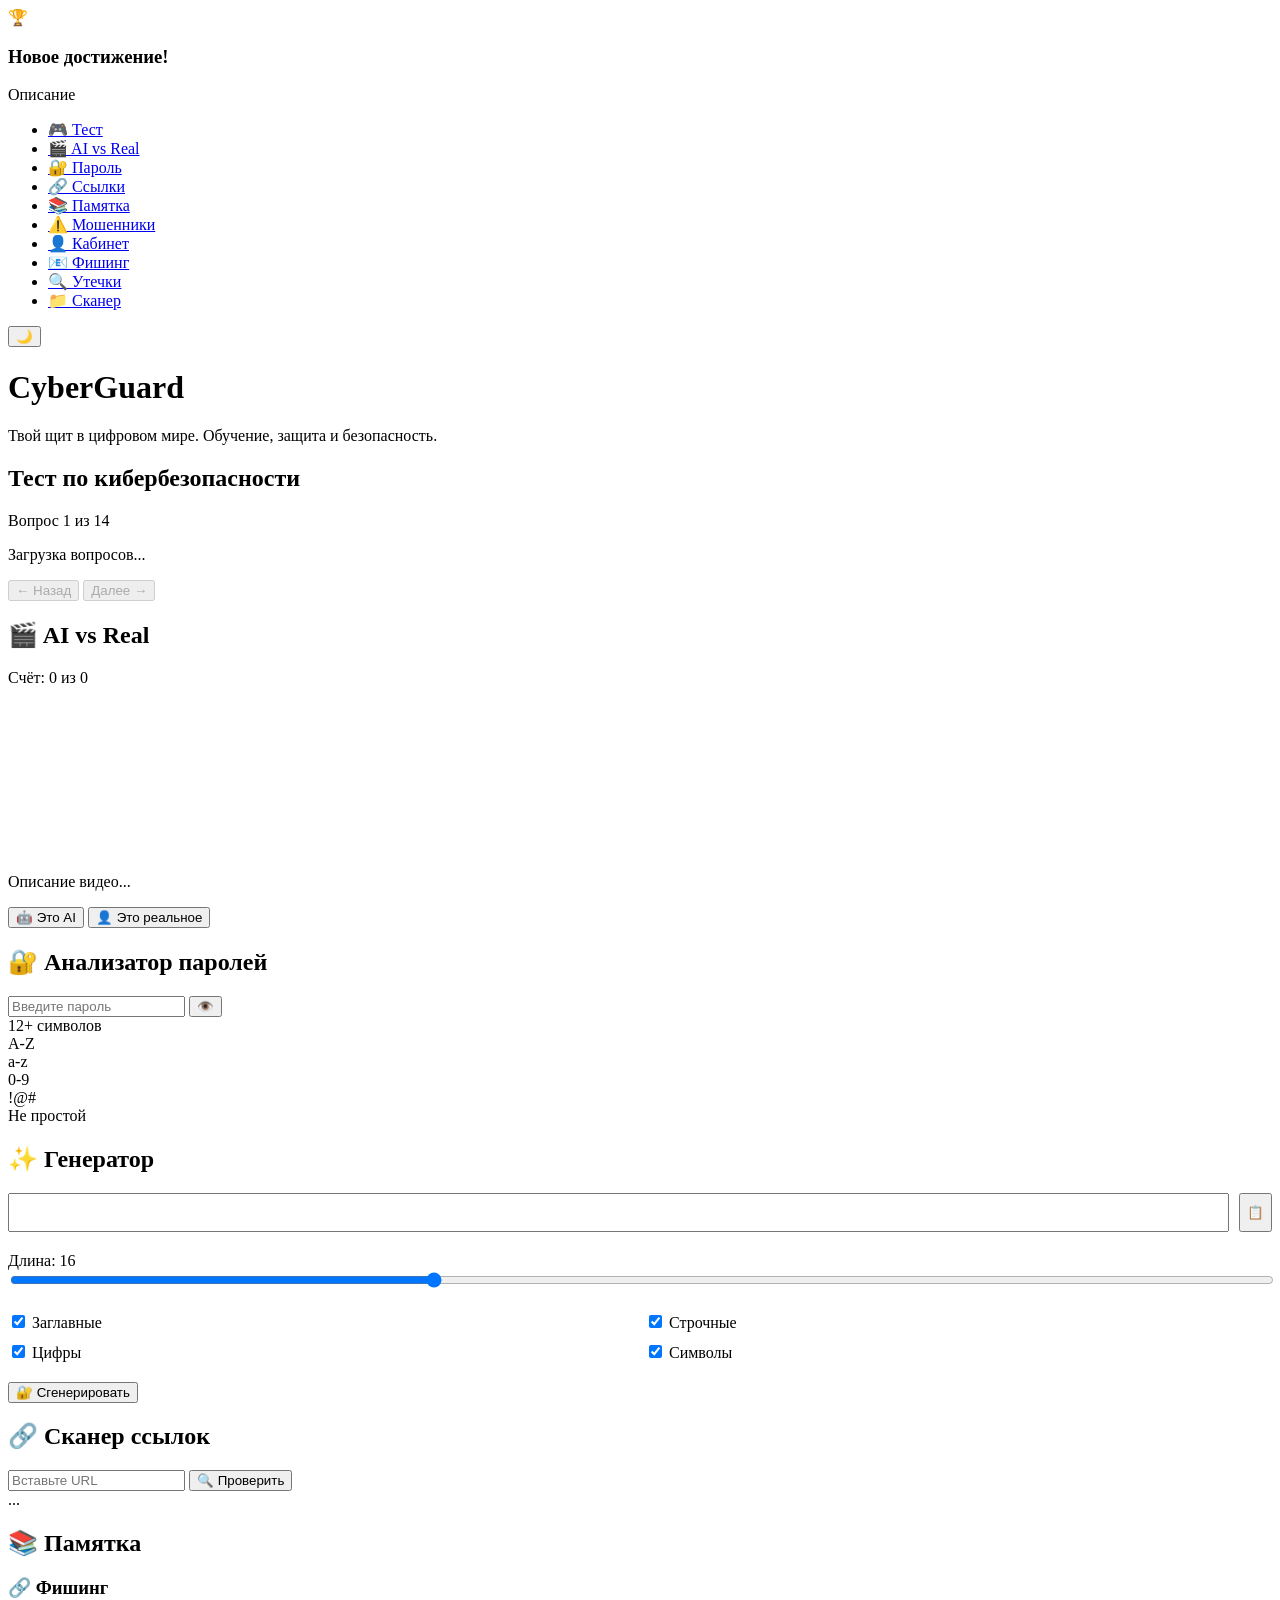
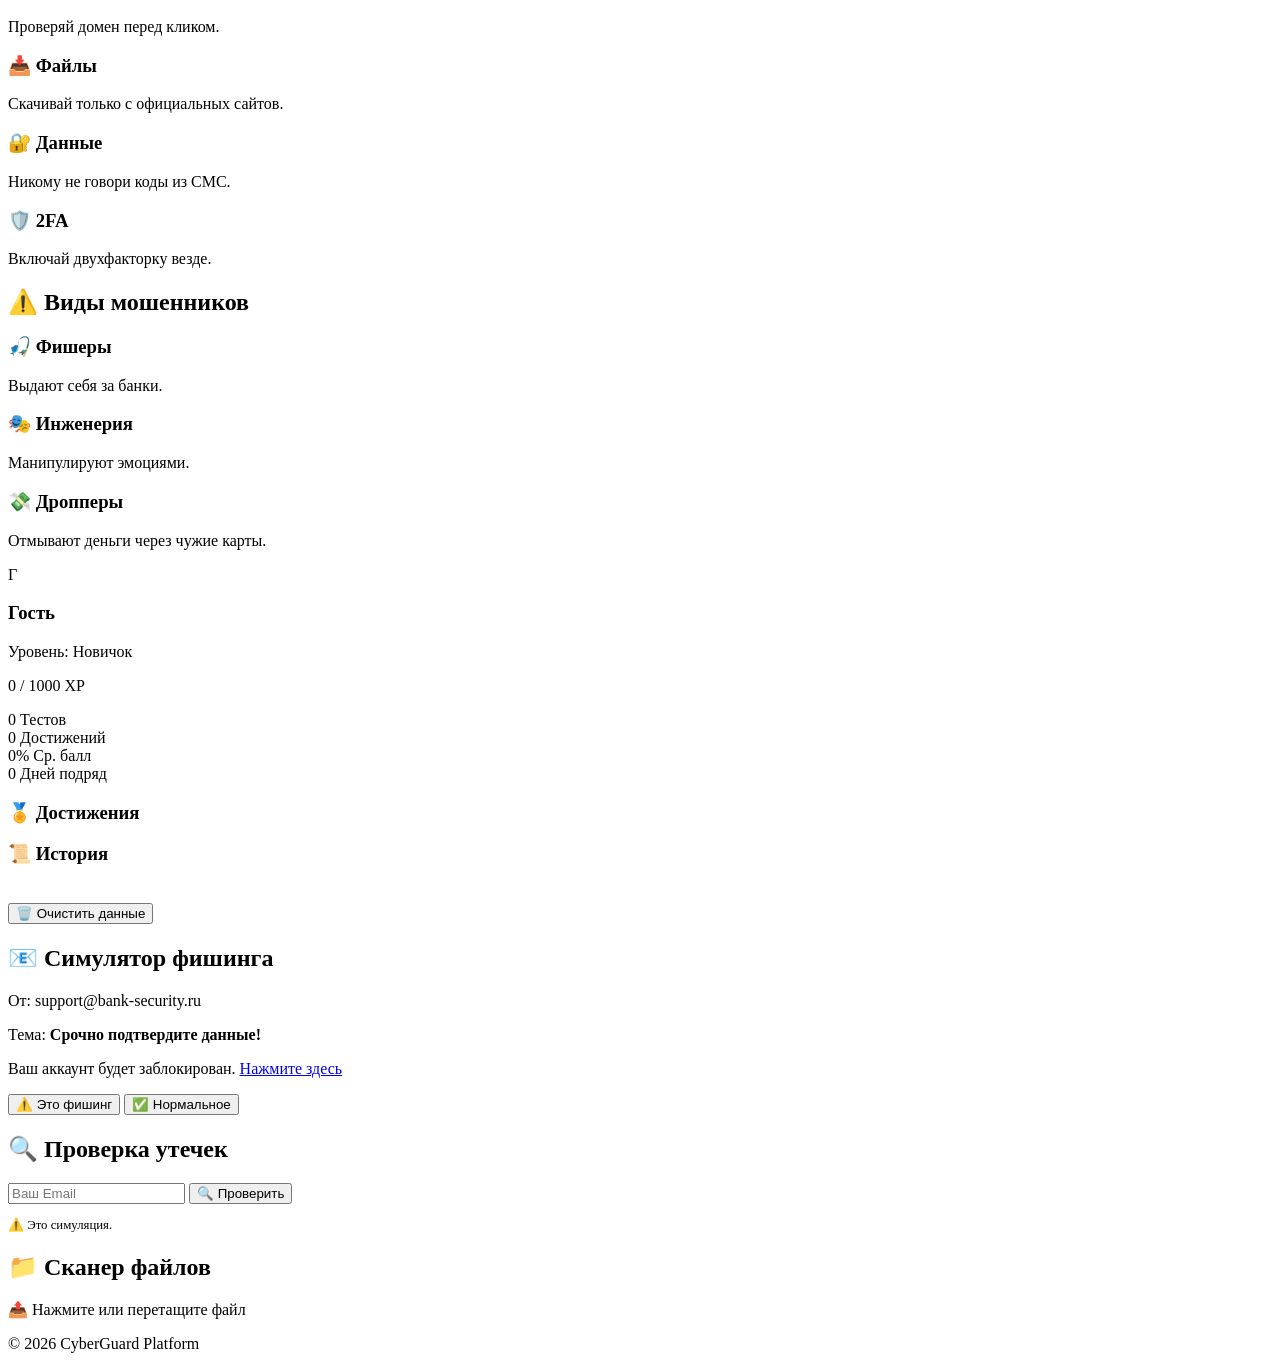
==== index.html.html @ f8c2e57d "Add files via upload" ====
<!DOCTYPE html>
<html lang="ru">
<head>
    <meta charset="UTF-8">
    <meta name="viewport" content="width=device-width, initial-scale=1.0">
    <title>CyberGuard | Платформа Кибербезопасности</title>
    <!-- Подключение шрифтов -->
    <link href="https://fonts.googleapis.com/css2?family=Orbitron:wght@400;700;900&family=Roboto:wght@300;400;500;700&display=swap" rel="stylesheet">
    <!-- Подключение стилей -->
    <link rel="stylesheet" href="style.css">
</head>
<body>
    <div class="holographic-bg"></div>
    
    <!-- Popup Достижения -->
    <div id="achievement-popup" class="achievement-popup">
        <div class="achievement-icon-large" id="achievement-icon">🏆</div>
        <h3 id="achievement-name">Новое достижение!</h3>
        <p id="achievement-desc">Описание</p>
    </div>

    <!-- Навигация -->
    <nav>
        <ul>
            <li><a href="#" class="nav-link active" data-tab="test-section">🎮 Тест</a></li>
            <li><a href="#" class="nav-link" data-tab="video-section">🎬 AI vs Real</a></li>
            <li><a href="#" class="nav-link" data-tab="password-section">🔐 Пароль</a></li>
            <li><a href="#" class="nav-link" data-tab="link-section">🔗 Ссылки</a></li>
            <li><a href="#" class="nav-link" data-tab="memo-section">📚 Памятка</a></li>
            <li><a href="#" class="nav-link" data-tab="scammer-section">⚠️ Мошенники</a></li>
            <li><a href="#" class="nav-link" data-tab="dashboard-section">👤 Кабинет</a></li>
            <li><a href="#" class="nav-link" data-tab="phishing-section">📧 Фишинг</a></li>
            <li><a href="#" class="nav-link" data-tab="breach-section">🔍 Утечки</a></li>
            <li><a href="#" class="nav-link" data-tab="scanner-section">📁 Сканер</a></li>
        </ul>
    </nav>
    <button id="theme-toggle">🌙</button>

    <header>
        <h1>CyberGuard</h1>
        <p>Твой щит в цифровом мире. Обучение, защита и безопасность.</p>
    </header>

    <main id="test-section" class="tab-section active">
        <div class="section-title-wrapper"><h2>Тест по кибербезопасности</h2></div>
        
        <!-- Сам тест -->
        <div class="game-container" id="cyber-test">
            <div class="game-progress" id="test-progress"></div>
            <p id="question-number">Вопрос 1 из 14</p>
            <div class="question-container">
                <p class="question-text" id="question-text">Загрузка вопросов...</p>
                <div class="answers-container" id="answers-container"></div>
            </div>
            <div class="test-controls">
                <button class="btn btn-prev" id="prev-btn" disabled>← Назад</button>
                <button class="btn btn-next" id="next-btn" disabled>Далее →</button>
                <button class="btn btn-submit" id="submit-btn" style="display: none;">✓ Завершить тест</button>
            </div>
        </div>

        <!-- Результаты -->
        <div class="game-container" id="results-page" style="display: none;">
            <h2 class="results-title">📊 Ваши результаты</h2>
            <div class="results-summary">
                <div class="results-score">
                    <div class="score-circle"><span id="score-percentage">0%</span></div>
                    <p id="score-description">Начальный уровень</p>
                    <p>Правильных ответов: <span id="score-value">0</span></p>
                </div>
                <div class="results-details">
                    <h3>По категориям:</h3>
                    <ul id="category-list"></ul>
                </div>
            </div>

            <!-- Сертификат -->
            <div class="certificate-section">
                <h3>📜 Получить сертификат</h3>
                <div class="certificate-form">
                    <div class="form-group"><label>Имя</label><input type="text" id="user-name" placeholder="Ваше имя"></div>
                    <div class="form-group"><label>Фамилия</label><input type="text" id="user-surname" placeholder="Ваша фамилия"></div>
                </div>
                <div class="certificate-styles">
                    <div class="certificate-style-option classic active" data-style="classic"><div class="style-preview" style="background:white"></div><span class="style-name">Классика</span></div>
                    <div class="certificate-style-option tech" data-style="tech"><div class="style-preview" style="background:white"></div><span class="style-name">Техно</span></div>
                    <div class="certificate-style-option green" data-style="green"><div class="style-preview" style="background:white"></div><span class="style-name">Зеленый</span></div>
                </div>
                <button class="btn btn-download" id="generate-certificate">📜 Сгенерировать</button>
                
                <div id="certificate-preview" class="certificate-preview">
                    <div id="certificate-template" class="certificate-template">
                        <div class="certificate-border" style="border:3px solid #000; padding:20px;">
                            <h2>СЕРТИФИКАТ</h2>
                            <p>Настоящим подтверждается, что</p>
                            <h3 id="cert-name">Имя Фамилия</h3>
                            <p>Успешно прошел тест на платформе CyberGuard</p>
                            <div style="margin: 20px 0; padding: 10px; border: 1px solid #000;">
                                <p>Результат: <strong id="cert-score">0%</strong></p>
                                <p>Уровень: <strong id="cert-level">...</strong></p>
                                <p>Дата: <strong id="cert-date">...</strong></p>
                            </div>
                        </div>
                    </div>
                    <button class="btn btn-download" id="download-certificate">📄 Скачать PNG</button>
                </div>
                <button class="btn btn-restart" id="restart-test">🔄 Пройти заново</button>
            </div>
        </div>
    </main>

    <!-- AI vs Real -->
    <section id="video-section" class="tab-section">
        <div class="section-title-wrapper"><h2>🎬 AI vs Real</h2></div>
        <div class="game-container">
            <p>Счёт: <span id="video-score-value">0</span> из <span id="video-total">0</span></p>
            <div class="image-box"><iframe id="video-player" width="100%" height="100%" src="" frameborder="0" allowfullscreen></iframe></div>
            <p id="video-description">Описание видео...</p>
            <div class="game-buttons">
                <button class="btn btn-ai" id="btn-ai">🤖 Это AI</button>
                <button class="btn btn-real" id="btn-real">👤 Это реальное</button>
                <button class="btn btn-next" id="btn-next-video" style="display:none">Следующее →</button>
            </div>
            <p id="game-result"></p>
        </div>
    </section>

    <!-- Пароль -->
    <section id="password-section" class="tab-section">
        <div class="section-title-wrapper"><h2>🔐 Анализатор паролей</h2></div>
        <div class="password-checker">
            <div class="password-input-container">
                <input type="password" id="password-input" placeholder="Введите пароль">
                <button id="toggle-password">👁️</button>
            </div>
            <div class="password-strength"><div id="password-strength-fill"></div></div>
            <div class="password-feedback" id="password-feedback"></div>
            <div class="password-requirements">
                <div class="requirement" id="length-req">12+ символов</div>
                <div class="requirement" id="upper-req">A-Z</div>
                <div class="requirement" id="lower-req">a-z</div>
                <div class="requirement" id="number-req">0-9</div>
                <div class="requirement" id="special-req">!@#</div>
                <div class="requirement" id="common-req">Не простой</div>
            </div>
        </div>

        <div class="section-title-wrapper"><h2>✨ Генератор</h2></div>
        <div class="game-container">
            <div class="generator-output" style="display:flex; gap:10px; margin-bottom:20px;">
                <input type="text" id="generated-password" readonly style="flex:1; padding:10px;">
                <button class="btn" id="btn-copy">📋</button>
            </div>
            <div style="margin-bottom:20px;">
                <label>Длина: <span id="length-value">16</span></label>
                <input type="range" id="password-length" min="8" max="32" value="16" style="width:100%">
            </div>
            <div style="display:grid; grid-template-columns:1fr 1fr; gap:10px; margin-bottom:20px; text-align:left;">
                <label><input type="checkbox" id="include-upper" checked> Заглавные</label>
                <label><input type="checkbox" id="include-lower" checked> Строчные</label>
                <label><input type="checkbox" id="include-numbers" checked> Цифры</label>
                <label><input type="checkbox" id="include-special" checked> Символы</label>
            </div>
            <button class="btn btn-next" id="btn-generate">🔐 Сгенерировать</button>
        </div>
    </section>

    <!-- Ссылки -->
    <section id="link-section" class="tab-section">
        <div class="section-title-wrapper"><h2>🔗 Сканер ссылок</h2></div>
        <div class="link-checker">
            <div class="link-input-container">
                <input type="text" id="link-input" placeholder="Вставьте URL">
                <button class="btn" id="check-link-btn">🔍 Проверить</button>
            </div>
            <div class="link-result" id="link-result">
                <span class="link-safety-level" id="safety-level">...</span>
                <div class="link-details"><p id="link-domain"></p></div>
            </div>
        </div>
    </section>

    <!-- Памятка -->
    <section id="memo-section" class="tab-section">
        <div class="section-title-wrapper"><h2>📚 Памятка</h2></div>
        <div class="memo-grid">
            <div class="memo-card"><h3>🔗 Фишинг</h3><p>Проверяй домен перед кликом.</p></div>
            <div class="memo-card"><h3>📥 Файлы</h3><p>Скачивай только с официальных сайтов.</p></div>
            <div class="memo-card"><h3>🔐 Данные</h3><p>Никому не говори коды из СМС.</p></div>
            <div class="memo-card"><h3>🛡️ 2FA</h3><p>Включай двухфакторку везде.</p></div>
        </div>
    </section>

    <!-- Мошенники -->
    <section id="scammer-section" class="tab-section">
        <div class="section-title-wrapper"><h2>⚠️ Виды мошенников</h2></div>
        <div class="memo-grid">
            <div class="memo-card"><h3>🎣 Фишеры</h3><p>Выдают себя за банки.</p></div>
            <div class="memo-card"><h3>🎭 Инженерия</h3><p>Манипулируют эмоциями.</p></div>
            <div class="memo-card"><h3>💸 Дропперы</h3><p>Отмывают деньги через чужие карты.</p></div>
        </div>
    </section>

    <!-- Личный кабинет -->
    <section id="dashboard-section" class="tab-section">
        <div class="dashboard-container">
            <div class="dashboard-header">
                <div class="user-avatar"><span id="user-avatar-initial">Г</span></div>
                <div class="user-info">
                    <h3 id="dashboard-username">Гость</h3>
                    <p id="dashboard-level">Уровень: Новичок</p>
                    <div class="xp-bar"><div id="xp-progress" style="width: 0%;"></div></div>
                    <p id="xp-text">0 / 1000 XP</p>
                </div>
            </div>
            <div class="dashboard-stats">
                <div class="stat-card"><span class="stat-value" id="stat-tests">0</span> Тестов</div>
                <div class="stat-card"><span class="stat-value" id="stat-achievements">0</span> Достижений</div>
                <div class="stat-card"><span class="stat-value" id="stat-average">0%</span> Ср. балл</div>
                <div class="stat-card"><span class="stat-value" id="stat-streak">0</span> Дней подряд</div>
            </div>
            <div class="dashboard-achievements">
                <h3>🏅 Достижения</h3>
                <div id="achievements-list"></div>
            </div>
            <div class="dashboard-history">
                <h3>📜 История</h3>
                <div id="activity-history"></div>
            </div>
            <button class="btn btn-clear" id="clear-data-btn" style="margin-top:20px">🗑️ Очистить данные</button>
        </div>
    </section>

    <!-- Фишинг (Симулятор) -->
    <section id="phishing-section" class="tab-section">
        <div class="section-title-wrapper"><h2>📧 Симулятор фишинга</h2></div>
        <div class="simulator-container">
            <div class="email-display">
                <p>От: support@bank-security.ru</p>
                <p>Тема: <strong>Срочно подтвердите данные!</strong></p>
                <p>Ваш аккаунт будет заблокирован. <a href="#">Нажмите здесь</a></p>
            </div>
            <div class="simulator-controls">
                <button class="btn btn-phishing">⚠️ Это фишинг</button>
                <button class="btn btn-legitimate">✅ Нормальное</button>
            </div>
            <div class="simulator-feedback" id="phishing-feedback"></div>
        </div>
    </section>

    <!-- Утечки -->
    <section id="breach-section" class="tab-section">
        <div class="section-title-wrapper"><h2>🔍 Проверка утечек</h2></div>
        <div class="breach-checker-container">
            <div class="breach-input-group">
                <input type="text" id="breach-email" placeholder="Ваш Email">
                <button class="btn btn-check" id="check-breach-btn">🔍 Проверить</button>
            </div>
            <div class="breach-result" id="breach-result" style="display: none;">
                <span id="breach-text"></span>
            </div>
            <p style="font-size:0.8rem; color:var(--text-muted)">⚠️ Это симуляция.</p>
        </div>
    </section>

    <!-- Сканер файлов -->
    <section id="scanner-section" class="tab-section">
        <div class="section-title-wrapper"><h2>📁 Сканер файлов</h2></div>
        <div class="scanner-container">
            <div class="upload-area" id="upload-area">
                <p>📤 Нажмите или перетащите файл</p>
                <input type="file" id="file-input" hidden>
            </div>
            <div id="scan-progress" style="display:none; margin:20px 0;">
                <div class="xp-bar"><div id="scan-bar" style="width:0%"></div></div>
            </div>
            <div class="scan-result" id="scan-result" style="display: none;">
                <p id="file-name"></p>
                <div class="scan-actions">
                    <button class="btn btn-danger" id="btn-delete-file">🗑️ Удалить</button>
                </div>
            </div>
        </div>
    </section>

    <footer>© 2026 CyberGuard Platform</footer>

    <script src="https://html2canvas.hertzen.com/dist/html2canvas.min.js"></script>
    <script src="script.js"></script>
</body>
</html>
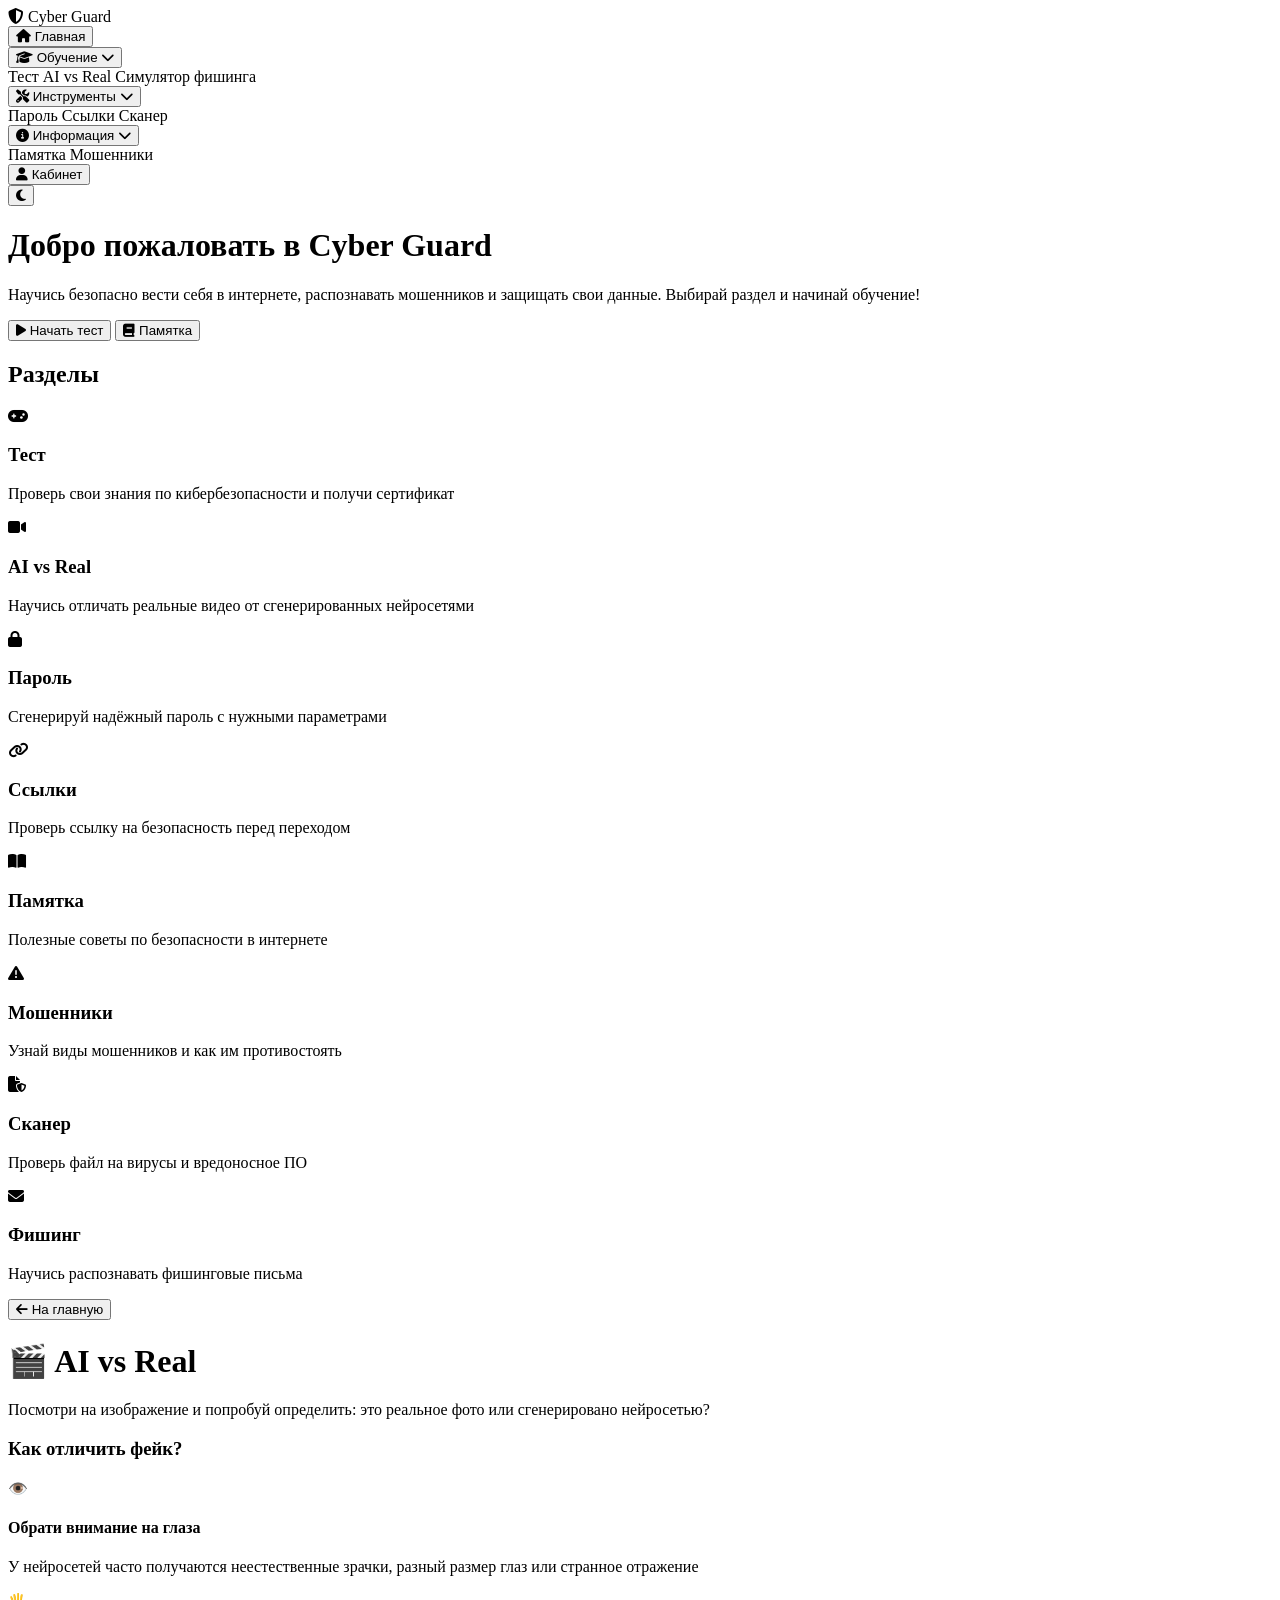
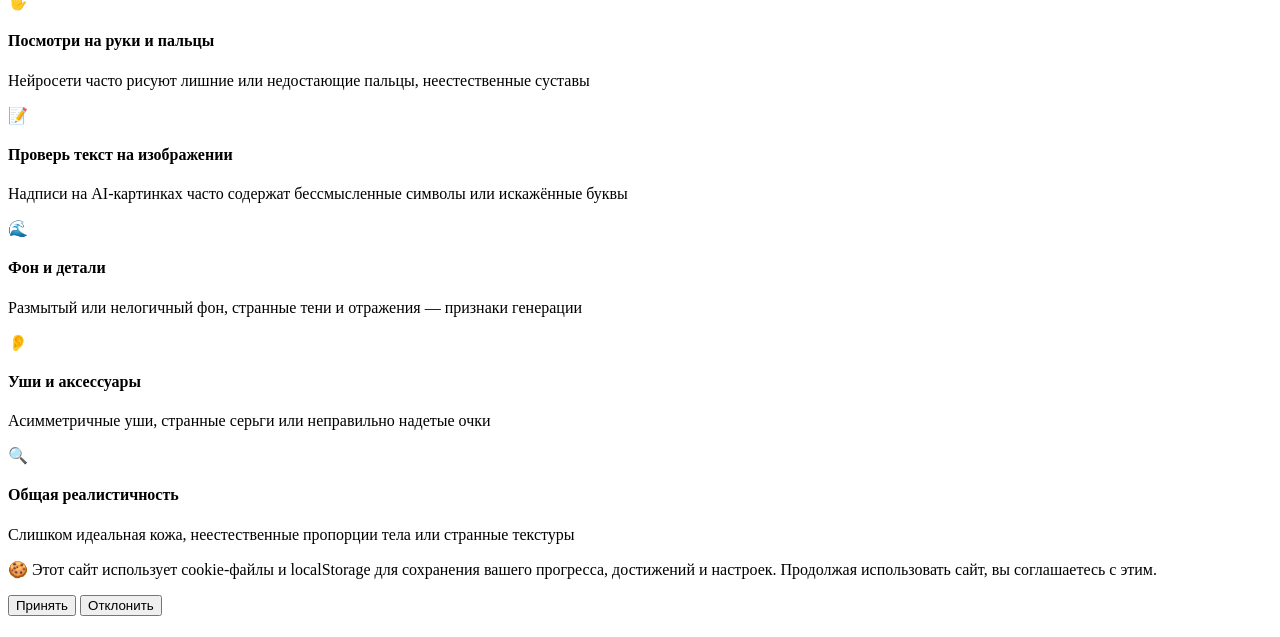
==== commit b2be3ed8: "Add files via upload" ====
--- a/index.html.html
+++ b/index.html.html
@@ -3,289 +3,220 @@
 <head>
     <meta charset="UTF-8">
     <meta name="viewport" content="width=device-width, initial-scale=1.0">
-    <title>CyberGuard | Платформа Кибербезопасности</title>
-    <!-- Подключение шрифтов -->
-    <link href="https://fonts.googleapis.com/css2?family=Orbitron:wght@400;700;900&family=Roboto:wght@300;400;500;700&display=swap" rel="stylesheet">
-    <!-- Подключение стилей -->
-    <link rel="stylesheet" href="style.css">
+    <title>Cyber Guard</title>
+    <link rel="stylesheet" href="style (2).css">
+    <link rel="stylesheet" href="https://cdnjs.cloudflare.com/ajax/libs/font-awesome/6.4.0/css/all.min.css">
 </head>
 <body>
-    <div class="holographic-bg"></div>
-    
-    <!-- Popup Достижения -->
-    <div id="achievement-popup" class="achievement-popup">
-        <div class="achievement-icon-large" id="achievement-icon">🏆</div>
-        <h3 id="achievement-name">Новое достижение!</h3>
-        <p id="achievement-desc">Описание</p>
+    <!-- Верхняя навигация вместо сайдбара -->
+    <nav class="top-nav">
+        <div class="nav-container">
+            <div class="nav-logo">
+                <i class="fas fa-shield-alt"></i>
+                <span>Cyber Guard</span>
+            </div>
+            <div class="nav-menu">
+                <button class="nav-btn active" onclick="showPage('home')">
+                    <i class="fas fa-home"></i> Главная
+                </button>
+                <div class="nav-dropdown">
+                    <button class="nav-btn">
+                        <i class="fas fa-graduation-cap"></i> Обучение <i class="fas fa-chevron-down"></i>
+                    </button>
+                    <div class="dropdown-content">
+                        <a onclick="showPage('quiz')">Тест</a>
+                        <a onclick="showPage('ai-vs-real')">AI vs Real</a>
+                        <a onclick="showPage('phishing')">Симулятор фишинга</a>
+                    </div>
+                </div>
+                <div class="nav-dropdown">
+                    <button class="nav-btn">
+                        <i class="fas fa-tools"></i> Инструменты <i class="fas fa-chevron-down"></i>
+                    </button>
+                    <div class="dropdown-content">
+                        <a onclick="showPage('password')">Пароль</a>
+                        <a onclick="showPage('links')">Ссылки</a>
+                        <a onclick="showPage('scanner')">Сканер</a>
+                    </div>
+                </div>
+                <div class="nav-dropdown">
+                    <button class="nav-btn">
+                        <i class="fas fa-info-circle"></i> Информация <i class="fas fa-chevron-down"></i>
+                    </button>
+                    <div class="dropdown-content">
+                        <a onclick="showPage('memo')">Памятка</a>
+                        <a onclick="showPage('scammers')">Мошенники</a>
+                    </div>
+                </div>
+                <button class="nav-btn" onclick="showPage('cabinet')">
+                    <i class="fas fa-user"></i> Кабинет
+                </button>
+            </div>
+            <button class="theme-toggle" id="themeToggle" onclick="toggleTheme()">
+                <i class="fas fa-moon" id="themeIcon"></i>
+            </button>
+        </div>
+    </nav>
+
+    <div class="main-content">
+        <!-- Остальной контент страниц -->
+        <div id="page-home" class="page active">
+            <div class="hero-section">
+                <h1>Добро пожаловать в <span>Cyber Guard</span></h1>
+                <p>Научись безопасно вести себя в интернете, распознавать мошенников и защищать свои данные. Выбирай раздел и начинай обучение!</p>
+                <div class="hero-buttons">
+                    <button class="btn btn-primary" onclick="showPage('quiz')">
+                        <i class="fas fa-play"></i> Начать тест
+                    </button>
+                    <button class="btn btn-secondary" onclick="showPage('memo')">
+                        <i class="fas fa-book"></i> Памятка
+                    </button>
+                </div>
+            </div>
+            
+            <h2 class="section-title">Разделы</h2>
+            <div class="cards-grid">
+                <div class="card" onclick="showPage('quiz')">
+                    <div class="card-icon purple">
+                        <i class="fas fa-gamepad"></i>
+                    </div>
+                    <h3>Тест</h3>
+                    <p>Проверь свои знания по кибербезопасности и получи сертификат</p>
+                </div>
+                
+                <div class="card" onclick="showPage('ai-vs-real')">
+                    <div class="card-icon cyan">
+                        <i class="fas fa-video"></i>
+                    </div>
+                    <h3>AI vs Real</h3>
+                    <p>Научись отличать реальные видео от сгенерированных нейросетями</p>
+                </div>
+                
+                <div class="card" onclick="showPage('password')">
+                    <div class="card-icon green">
+                        <i class="fas fa-lock"></i>
+                    </div>
+                    <h3>Пароль</h3>
+                    <p>Сгенерируй надёжный пароль с нужными параметрами</p>
+                </div>
+                
+                <div class="card" onclick="showPage('links')">
+                    <div class="card-icon orange">
+                        <i class="fas fa-link"></i>
+                    </div>
+                    <h3>Ссылки</h3>
+                    <p>Проверь ссылку на безопасность перед переходом</p>
+                </div>
+                
+                <div class="card" onclick="showPage('memo')">
+                    <div class="card-icon purple">
+                        <i class="fas fa-book-open"></i>
+                    </div>
+                    <h3>Памятка</h3>
+                    <p>Полезные советы по безопасности в интернете</p>
+                </div>
+                
+                <div class="card" onclick="showPage('scammers')">
+                    <div class="card-icon red">
+                        <i class="fas fa-exclamation-triangle"></i>
+                    </div>
+                    <h3>Мошенники</h3>
+                    <p>Узнай виды мошенников и как им противостоять</p>
+                </div>
+                
+                <div class="card" onclick="showPage('scanner')">
+                    <div class="card-icon red">
+                        <i class="fas fa-file-shield"></i>
+                    </div>
+                    <h3>Сканер</h3>
+                    <p>Проверь файл на вирусы и вредоносное ПО</p>
+                </div>
+                
+                <div class="card" onclick="showPage('phishing')">
+                    <div class="card-icon cyan">
+                        <i class="fas fa-envelope"></i>
+                    </div>
+                    <h3>Фишинг</h3>
+                    <p>Научись распознавать фишинговые письма</p>
+                </div>
+            </div>
+        </div>
+
+        <!-- AI vs Real Section -->
+        <div id="page-ai-vs-real" class="page">
+            <div class="header">
+                <button class="back-btn" onclick="showPage('home')">
+                    <i class="fas fa-arrow-left"></i> На главную
+                </button>
+                <h1>🎬 <span>AI vs Real</span></h1>
+                <p class="page-desc">Посмотри на изображение и попробуй определить: это реальное фото или сгенерировано нейросетью?</p>
+            </div>
+            
+            <div class="ai-game-container">
+                <div id="aiGameArea">
+                    <!-- Игра загружается через JavaScript -->
+                </div>
+            </div>
+            
+            <div class="tips-section">
+                <h3 class="section-title">Как отличить фейк?</h3>
+                <div class="tips-grid">
+                    <div class="tip-card">
+                        <div class="tip-icon">👁️</div>
+                        <h4>Обрати внимание на глаза</h4>
+                        <p>У нейросетей часто получаются неестественные зрачки, разный размер глаз или странное отражение</p>
+                    </div>
+                    <div class="tip-card">
+                        <div class="tip-icon">🖐️</div>
+                        <h4>Посмотри на руки и пальцы</h4>
+                        <p>Нейросети часто рисуют лишние или недостающие пальцы, неестественные суставы</p>
+                    </div>
+                    <div class="tip-card">
+                        <div class="tip-icon">📝</div>
+                        <h4>Проверь текст на изображении</h4>
+                        <p>Надписи на AI-картинках часто содержат бессмысленные символы или искажённые буквы</p>
+                    </div>
+                    <div class="tip-card">
+                        <div class="tip-icon">🌊</div>
+                        <h4>Фон и детали</h4>
+                        <p>Размытый или нелогичный фон, странные тени и отражения — признаки генерации</p>
+                    </div>
+                    <div class="tip-card">
+                        <div class="tip-icon">👂</div>
+                        <h4>Уши и аксессуары</h4>
+                        <p>Асимметричные уши, странные серьги или неправильно надетые очки</p>
+                    </div>
+                    <div class="tip-card">
+                        <div class="tip-icon">🔍</div>
+                        <h4>Общая реалистичность</h4>
+                        <p>Слишком идеальная кожа, неестественные пропорции тела или странные текстуры</p>
+                    </div>
+                </div>
+            </div>
+        </div>
+
+        <!-- Остальные страницы... -->
+        
     </div>
 
-    <!-- Навигация -->
-    <nav>
-        <ul>
-            <li><a href="#" class="nav-link active" data-tab="test-section">🎮 Тест</a></li>
-            <li><a href="#" class="nav-link" data-tab="video-section">🎬 AI vs Real</a></li>
-            <li><a href="#" class="nav-link" data-tab="password-section">🔐 Пароль</a></li>
-            <li><a href="#" class="nav-link" data-tab="link-section">🔗 Ссылки</a></li>
-            <li><a href="#" class="nav-link" data-tab="memo-section">📚 Памятка</a></li>
-            <li><a href="#" class="nav-link" data-tab="scammer-section">⚠️ Мошенники</a></li>
-            <li><a href="#" class="nav-link" data-tab="dashboard-section">👤 Кабинет</a></li>
-            <li><a href="#" class="nav-link" data-tab="phishing-section">📧 Фишинг</a></li>
-            <li><a href="#" class="nav-link" data-tab="breach-section">🔍 Утечки</a></li>
-            <li><a href="#" class="nav-link" data-tab="scanner-section">📁 Сканер</a></li>
-        </ul>
-    </nav>
-    <button id="theme-toggle">🌙</button>
-
-    <header>
-        <h1>CyberGuard</h1>
-        <p>Твой щит в цифровом мире. Обучение, защита и безопасность.</p>
-    </header>
-
-    <main id="test-section" class="tab-section active">
-        <div class="section-title-wrapper"><h2>Тест по кибербезопасности</h2></div>
-        
-        <!-- Сам тест -->
-        <div class="game-container" id="cyber-test">
-            <div class="game-progress" id="test-progress"></div>
-            <p id="question-number">Вопрос 1 из 14</p>
-            <div class="question-container">
-                <p class="question-text" id="question-text">Загрузка вопросов...</p>
-                <div class="answers-container" id="answers-container"></div>
-            </div>
-            <div class="test-controls">
-                <button class="btn btn-prev" id="prev-btn" disabled>← Назад</button>
-                <button class="btn btn-next" id="next-btn" disabled>Далее →</button>
-                <button class="btn btn-submit" id="submit-btn" style="display: none;">✓ Завершить тест</button>
-            </div>
-        </div>
-
-        <!-- Результаты -->
-        <div class="game-container" id="results-page" style="display: none;">
-            <h2 class="results-title">📊 Ваши результаты</h2>
-            <div class="results-summary">
-                <div class="results-score">
-                    <div class="score-circle"><span id="score-percentage">0%</span></div>
-                    <p id="score-description">Начальный уровень</p>
-                    <p>Правильных ответов: <span id="score-value">0</span></p>
-                </div>
-                <div class="results-details">
-                    <h3>По категориям:</h3>
-                    <ul id="category-list"></ul>
-                </div>
-            </div>
-
-            <!-- Сертификат -->
-            <div class="certificate-section">
-                <h3>📜 Получить сертификат</h3>
-                <div class="certificate-form">
-                    <div class="form-group"><label>Имя</label><input type="text" id="user-name" placeholder="Ваше имя"></div>
-                    <div class="form-group"><label>Фамилия</label><input type="text" id="user-surname" placeholder="Ваша фамилия"></div>
-                </div>
-                <div class="certificate-styles">
-                    <div class="certificate-style-option classic active" data-style="classic"><div class="style-preview" style="background:white"></div><span class="style-name">Классика</span></div>
-                    <div class="certificate-style-option tech" data-style="tech"><div class="style-preview" style="background:white"></div><span class="style-name">Техно</span></div>
-                    <div class="certificate-style-option green" data-style="green"><div class="style-preview" style="background:white"></div><span class="style-name">Зеленый</span></div>
-                </div>
-                <button class="btn btn-download" id="generate-certificate">📜 Сгенерировать</button>
-                
-                <div id="certificate-preview" class="certificate-preview">
-                    <div id="certificate-template" class="certificate-template">
-                        <div class="certificate-border" style="border:3px solid #000; padding:20px;">
-                            <h2>СЕРТИФИКАТ</h2>
-                            <p>Настоящим подтверждается, что</p>
-                            <h3 id="cert-name">Имя Фамилия</h3>
-                            <p>Успешно прошел тест на платформе CyberGuard</p>
-                            <div style="margin: 20px 0; padding: 10px; border: 1px solid #000;">
-                                <p>Результат: <strong id="cert-score">0%</strong></p>
-                                <p>Уровень: <strong id="cert-level">...</strong></p>
-                                <p>Дата: <strong id="cert-date">...</strong></p>
-                            </div>
-                        </div>
-                    </div>
-                    <button class="btn btn-download" id="download-certificate">📄 Скачать PNG</button>
-                </div>
-                <button class="btn btn-restart" id="restart-test">🔄 Пройти заново</button>
-            </div>
-        </div>
-    </main>
-
-    <!-- AI vs Real -->
-    <section id="video-section" class="tab-section">
-        <div class="section-title-wrapper"><h2>🎬 AI vs Real</h2></div>
-        <div class="game-container">
-            <p>Счёт: <span id="video-score-value">0</span> из <span id="video-total">0</span></p>
-            <div class="image-box"><iframe id="video-player" width="100%" height="100%" src="" frameborder="0" allowfullscreen></iframe></div>
-            <p id="video-description">Описание видео...</p>
-            <div class="game-buttons">
-                <button class="btn btn-ai" id="btn-ai">🤖 Это AI</button>
-                <button class="btn btn-real" id="btn-real">👤 Это реальное</button>
-                <button class="btn btn-next" id="btn-next-video" style="display:none">Следующее →</button>
-            </div>
-            <p id="game-result"></p>
-        </div>
-    </section>
-
-    <!-- Пароль -->
-    <section id="password-section" class="tab-section">
-        <div class="section-title-wrapper"><h2>🔐 Анализатор паролей</h2></div>
-        <div class="password-checker">
-            <div class="password-input-container">
-                <input type="password" id="password-input" placeholder="Введите пароль">
-                <button id="toggle-password">👁️</button>
-            </div>
-            <div class="password-strength"><div id="password-strength-fill"></div></div>
-            <div class="password-feedback" id="password-feedback"></div>
-            <div class="password-requirements">
-                <div class="requirement" id="length-req">12+ символов</div>
-                <div class="requirement" id="upper-req">A-Z</div>
-                <div class="requirement" id="lower-req">a-z</div>
-                <div class="requirement" id="number-req">0-9</div>
-                <div class="requirement" id="special-req">!@#</div>
-                <div class="requirement" id="common-req">Не простой</div>
-            </div>
-        </div>
-
-        <div class="section-title-wrapper"><h2>✨ Генератор</h2></div>
-        <div class="game-container">
-            <div class="generator-output" style="display:flex; gap:10px; margin-bottom:20px;">
-                <input type="text" id="generated-password" readonly style="flex:1; padding:10px;">
-                <button class="btn" id="btn-copy">📋</button>
-            </div>
-            <div style="margin-bottom:20px;">
-                <label>Длина: <span id="length-value">16</span></label>
-                <input type="range" id="password-length" min="8" max="32" value="16" style="width:100%">
-            </div>
-            <div style="display:grid; grid-template-columns:1fr 1fr; gap:10px; margin-bottom:20px; text-align:left;">
-                <label><input type="checkbox" id="include-upper" checked> Заглавные</label>
-                <label><input type="checkbox" id="include-lower" checked> Строчные</label>
-                <label><input type="checkbox" id="include-numbers" checked> Цифры</label>
-                <label><input type="checkbox" id="include-special" checked> Символы</label>
-            </div>
-            <button class="btn btn-next" id="btn-generate">🔐 Сгенерировать</button>
-        </div>
-    </section>
-
-    <!-- Ссылки -->
-    <section id="link-section" class="tab-section">
-        <div class="section-title-wrapper"><h2>🔗 Сканер ссылок</h2></div>
-        <div class="link-checker">
-            <div class="link-input-container">
-                <input type="text" id="link-input" placeholder="Вставьте URL">
-                <button class="btn" id="check-link-btn">🔍 Проверить</button>
-            </div>
-            <div class="link-result" id="link-result">
-                <span class="link-safety-level" id="safety-level">...</span>
-                <div class="link-details"><p id="link-domain"></p></div>
-            </div>
-        </div>
-    </section>
-
-    <!-- Памятка -->
-    <section id="memo-section" class="tab-section">
-        <div class="section-title-wrapper"><h2>📚 Памятка</h2></div>
-        <div class="memo-grid">
-            <div class="memo-card"><h3>🔗 Фишинг</h3><p>Проверяй домен перед кликом.</p></div>
-            <div class="memo-card"><h3>📥 Файлы</h3><p>Скачивай только с официальных сайтов.</p></div>
-            <div class="memo-card"><h3>🔐 Данные</h3><p>Никому не говори коды из СМС.</p></div>
-            <div class="memo-card"><h3>🛡️ 2FA</h3><p>Включай двухфакторку везде.</p></div>
-        </div>
-    </section>
-
-    <!-- Мошенники -->
-    <section id="scammer-section" class="tab-section">
-        <div class="section-title-wrapper"><h2>⚠️ Виды мошенников</h2></div>
-        <div class="memo-grid">
-            <div class="memo-card"><h3>🎣 Фишеры</h3><p>Выдают себя за банки.</p></div>
-            <div class="memo-card"><h3>🎭 Инженерия</h3><p>Манипулируют эмоциями.</p></div>
-            <div class="memo-card"><h3>💸 Дропперы</h3><p>Отмывают деньги через чужие карты.</p></div>
-        </div>
-    </section>
-
-    <!-- Личный кабинет -->
-    <section id="dashboard-section" class="tab-section">
-        <div class="dashboard-container">
-            <div class="dashboard-header">
-                <div class="user-avatar"><span id="user-avatar-initial">Г</span></div>
-                <div class="user-info">
-                    <h3 id="dashboard-username">Гость</h3>
-                    <p id="dashboard-level">Уровень: Новичок</p>
-                    <div class="xp-bar"><div id="xp-progress" style="width: 0%;"></div></div>
-                    <p id="xp-text">0 / 1000 XP</p>
-                </div>
-            </div>
-            <div class="dashboard-stats">
-                <div class="stat-card"><span class="stat-value" id="stat-tests">0</span> Тестов</div>
-                <div class="stat-card"><span class="stat-value" id="stat-achievements">0</span> Достижений</div>
-                <div class="stat-card"><span class="stat-value" id="stat-average">0%</span> Ср. балл</div>
-                <div class="stat-card"><span class="stat-value" id="stat-streak">0</span> Дней подряд</div>
-            </div>
-            <div class="dashboard-achievements">
-                <h3>🏅 Достижения</h3>
-                <div id="achievements-list"></div>
-            </div>
-            <div class="dashboard-history">
-                <h3>📜 История</h3>
-                <div id="activity-history"></div>
-            </div>
-            <button class="btn btn-clear" id="clear-data-btn" style="margin-top:20px">🗑️ Очистить данные</button>
-        </div>
-    </section>
-
-    <!-- Фишинг (Симулятор) -->
-    <section id="phishing-section" class="tab-section">
-        <div class="section-title-wrapper"><h2>📧 Симулятор фишинга</h2></div>
-        <div class="simulator-container">
-            <div class="email-display">
-                <p>От: support@bank-security.ru</p>
-                <p>Тема: <strong>Срочно подтвердите данные!</strong></p>
-                <p>Ваш аккаунт будет заблокирован. <a href="#">Нажмите здесь</a></p>
-            </div>
-            <div class="simulator-controls">
-                <button class="btn btn-phishing">⚠️ Это фишинг</button>
-                <button class="btn btn-legitimate">✅ Нормальное</button>
-            </div>
-            <div class="simulator-feedback" id="phishing-feedback"></div>
-        </div>
-    </section>
-
-    <!-- Утечки -->
-    <section id="breach-section" class="tab-section">
-        <div class="section-title-wrapper"><h2>🔍 Проверка утечек</h2></div>
-        <div class="breach-checker-container">
-            <div class="breach-input-group">
-                <input type="text" id="breach-email" placeholder="Ваш Email">
-                <button class="btn btn-check" id="check-breach-btn">🔍 Проверить</button>
-            </div>
-            <div class="breach-result" id="breach-result" style="display: none;">
-                <span id="breach-text"></span>
-            </div>
-            <p style="font-size:0.8rem; color:var(--text-muted)">⚠️ Это симуляция.</p>
-        </div>
-    </section>
-
-    <!-- Сканер файлов -->
-    <section id="scanner-section" class="tab-section">
-        <div class="section-title-wrapper"><h2>📁 Сканер файлов</h2></div>
-        <div class="scanner-container">
-            <div class="upload-area" id="upload-area">
-                <p>📤 Нажмите или перетащите файл</p>
-                <input type="file" id="file-input" hidden>
-            </div>
-            <div id="scan-progress" style="display:none; margin:20px 0;">
-                <div class="xp-bar"><div id="scan-bar" style="width:0%"></div></div>
-            </div>
-            <div class="scan-result" id="scan-result" style="display: none;">
-                <p id="file-name"></p>
-                <div class="scan-actions">
-                    <button class="btn btn-danger" id="btn-delete-file">🗑️ Удалить</button>
-                </div>
-            </div>
-        </div>
-    </section>
-
-    <footer>© 2026 CyberGuard Platform</footer>
-
-    <script src="https://html2canvas.hertzen.com/dist/html2canvas.min.js"></script>
-    <script src="script.js"></script>
+    <div class="cookie-banner" id="cookieBanner">
+        <p>🍪 Этот сайт использует cookie-файлы и localStorage для сохранения вашего прогресса, достижений и настроек. Продолжая использовать сайт, вы соглашаетесь с этим.</p>
+        <div class="cookie-btns">
+            <button class="btn btn-primary btn-sm" onclick="acceptCookies()">Принять</button>
+            <button class="btn btn-secondary btn-sm" onclick="declineCookies()">Отклонить</button>
+        </div>
+    </div>
+
+    <div class="badge-popup" id="badgePopup">
+        <div class="bp-icon" id="bpIcon"></div>
+        <div class="bp-text">
+            <h4 id="bpTitle"></h4>
+            <p id="bpDesc"></p>
+        </div>
+    </div>
+
+    <div class="confetti-container" id="confettiContainer"></div>
+
+    <script src="script (3).js"></script>
 </body>
 </html>
